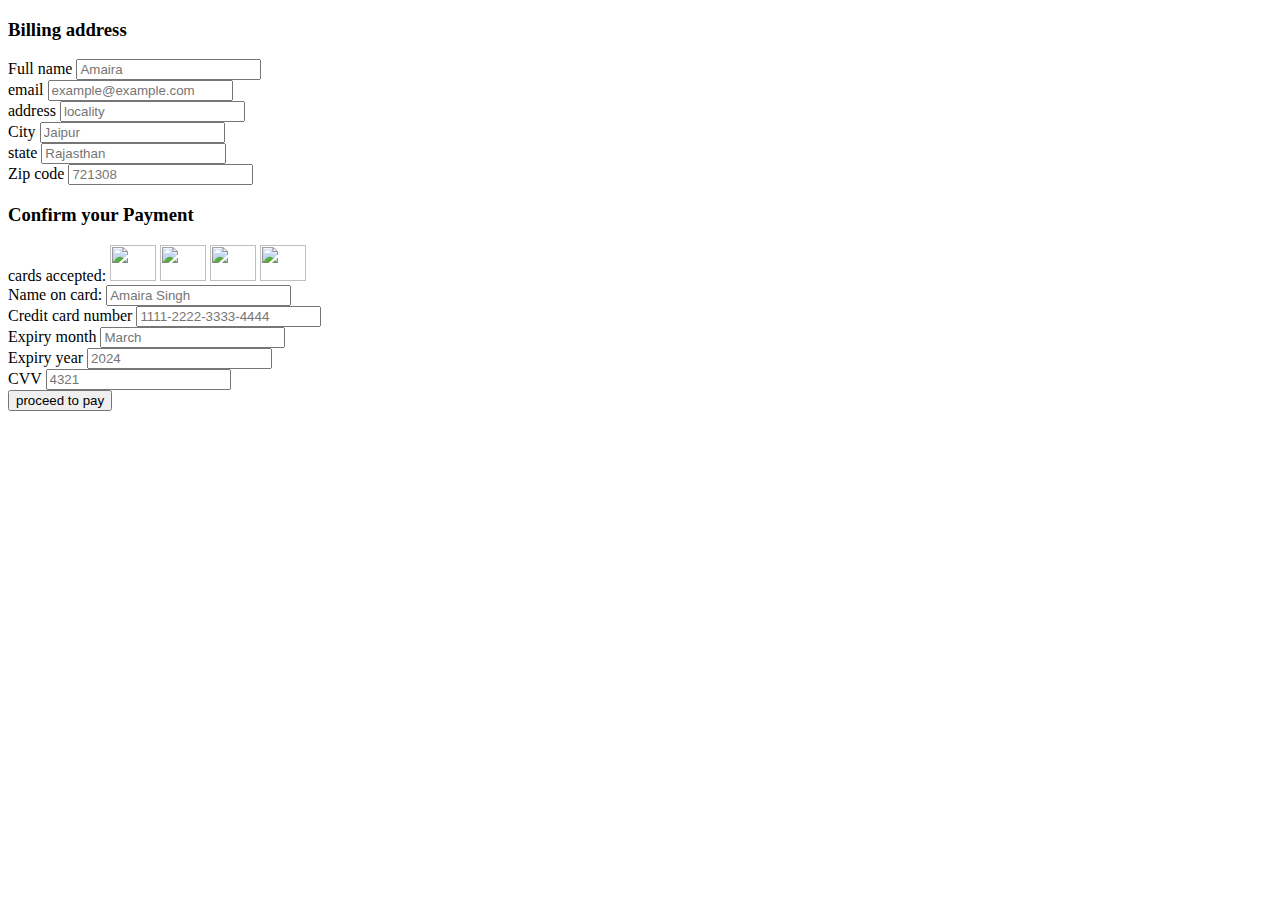
==== Task2- payment API Integration/payment.html @ 27d2be74 "Add files via upload" ====
<!DOCTYPE html>
<html lang="en">
<head>
    <meta charset="UTF-8">
    <meta http-equiv="X-UA-Compatible" content="IE=edge">
    <meta name="viewport" content="width=device-width, initial-scale=1.0">
    <title>Payment Page</title>
    <link rel="stylesheet" href="style3.css">
</head>
<body>
    <div class="container">
      <form action="">
        <div class="row">
            <div class="col">
                <h3 class="title">Billing address</address></h3>
                <div class="inputBox">
                    <span>Full name</span>
                    <input type="text" placeholder="Amaira">

                </div>
                <div class="inputBox">
                    <span>email</span>
                    <input type="text" placeholder="example@example.com">

                </div>
                <div class="inputBox">
                    <span>address</span>
                    <input type="text" placeholder="locality">
                </div>
                <div class="inputBox">
                    <span>City</span>
                    <input type="text" placeholder="Jaipur">

                </div>
                <div class="flex">
                    <div class="inputBox">
                        <span>state</span>
                        <input type="text" placeholder="Rajasthan">
    
                    </div>
                    <div class="inputBox">
                        <span>Zip code</span>
                        <input type="text" placeholder="721308">
    
                    </div>
                </div>
            </div>

            <div class="col">
                <h3 class="title">Confirm your Payment</h3>
                <div class="inputBox">
                    <span>cards accepted: </span>
                    <img src="https://tse2.mm.bing.net/th?id=OIP.Q9LpUxJ-Hm2XoJNq7s2XEQAAAA&pid=Api&P=0" width="46px" height="36px">
                    <img src="https://tse4.mm.bing.net/th?id=OIP.FtvETY1E_WFX9yKpZ057BwHaE1&pid=Api&P=0" width="46px" height="36px">
                    <img src="https://tse2.mm.bing.net/th?id=OIP.AiM02dhiJP9Zx-IWvXfSyAHaHa&pid=Api&P=0" width="46px" height="36px">
                    <img src="https://tse4.mm.bing.net/th?id=OIP.VolROI_kl6x2twu1Za7nlgAAAA&pid=Api&P=0" width="46px" height="36px">
                <div class="inputBox">
                    <span>Name on card: </span>
                    <input type="text" placeholder="Amaira Singh">

                </div>
                <div class="inputBox">
                    <span>Credit card number</span>
                    <input type="number" placeholder="1111-2222-3333-4444">

                </div>
                <div class="inputBox">
                    <span>Expiry month</span>
                    <input type="text" placeholder="March">
                </div>
                <div class="flex">
                <div class="inputBox">
                    <span>Expiry year</span>
                    <input type="text" placeholder="2024">

                </div>
                
                    <div class="inputBox">
                        <span>CVV</span>
                        <input type="text" placeholder="4321">
    
                    </div>
                    
                </div>
            </div>
        </div>
        <input type="submit" value="proceed to pay" class="submit-btn">
      </form>
    </div>
</body>
</html>
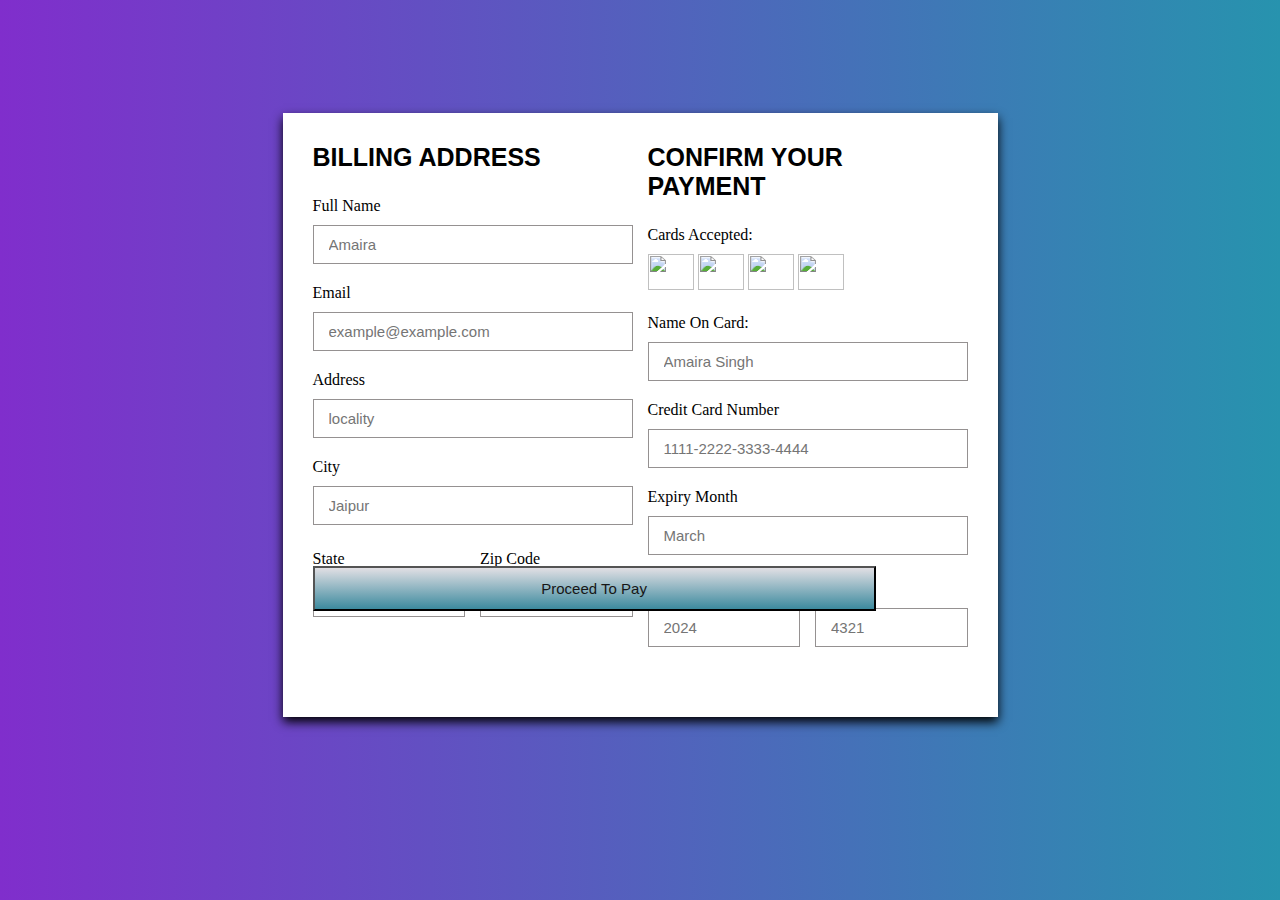
==== commit 73d21196: "Update payment.html" ====
--- a/Task2- payment API Integration/payment.html
+++ b/Task2- payment API Integration/payment.html
@@ -5,7 +5,7 @@
     <meta http-equiv="X-UA-Compatible" content="IE=edge">
     <meta name="viewport" content="width=device-width, initial-scale=1.0">
     <title>Payment Page</title>
-    <link rel="stylesheet" href="style3.css">
+    <link rel="stylesheet" href="style2.css">
 </head>
 <body>
     <div class="container">
@@ -88,4 +88,4 @@
       </form>
     </div>
 </body>
-</html>+</html>
--- a/Task2- payment API Integration/style2.css
+++ b/Task2- payment API Integration/style2.css
@@ -0,0 +1,1764 @@
+/*styling of payment page*/
+*{
+    margin: 0;
+    padding: 0;
+    box-sizing: border-box;
+    outline: none;
+    text-transform: capitalize;
+    transition: all .2s linear;
+
+}
+.container{
+    display: flex;
+    justify-content: center;
+    align-items: center;
+    padding: 25x;
+    min-height: 100vh;
+    background: linear-gradient(90deg, #802ecc , #2793ae );
+    padding-bottom: 70px;
+
+}
+.container form{
+  padding:30px;
+  width: 715px;
+  background:white;
+  box-shadow: 0 5px 10px rgba(0,0,0,1);
+}
+.container form .row
+{
+   display: flex;
+   flex-wrap: wrap;
+   gap: 15px;
+}
+.container form .row .col{
+    flex: 1 1 250px ;
+}
+.container form .row .col .title{
+    font-size: 25px;
+    color: black;
+    padding-bottom: 5px;
+    text-transform: uppercase;
+    font-family:'Franklin Gothic Medium', 'Arial Narrow', Arial, sans-serif;
+}
+.container form .row .col .inputBox{
+    margin: 20px 0;
+
+}
+.container form .row .col .inputBox span{
+    margin-bottom: 10px;
+    display:block;
+}
+.container form .row .col .inputBox input{
+    width: 100%;
+    border: 1px solid rgb(149, 145, 145);
+    padding: 10px 15px;
+    font-size: 15px;
+    text-transform: none;
+}
+.container form .row .col .inputBox input:focus{
+    border: 1px solid black;
+}
+.container form .row .col .flex{
+    display: flex;
+    gap: 15px;
+}
+.container form .row .col .flex .inputBox{
+    margin-top: 5px;
+}
+
+.container form .row .col .flex .inputBox img{
+margin-top: 5px;
+filter: drop-shadow(0 0 1px #000);
+}
+.container form .submit-btn{
+    width: 44vw;
+    position:absolute;
+    top: 543px;
+    padding: 12px;
+    margin-top: 23px;
+    background: linear-gradient(#e1dfe4, #3c8a9e);
+    color: rgb(22, 22, 22);
+    font-size: 15px;
+    cursor: pointer;
+}
+.container form .submit-btn:hover{
+    background: #3879f2;
+}
+
+
+
+
+
+
+
+
+
+
+
+
+
+
+
+
+
+
+
+
+
+
+
+
+
+
+
+
+
+
+
+
+
+
+
+
+
+
+
+
+
+
+
+
+
+
+
+
+
+
+
+
+
+
+
+
+
+
+
+
+
+
+
+
+
+
+
+
+
+
+
+
+
+
+
+
+
+
+
+
+
+
+
+
+
+
+
+
+
+
+
+
+
+
+
+
+
+
+
+
+
+
+
+
+
+
+
+
+
+
+
+
+
+
+
+
+
+
+
+
+
+
+
+
+
+
+
+
+
+
+
+
+
+
+
+
+
+
+
+
+
+
+
+
+
+
+
+
+
+
+
+
+
+
+
+
+
+
+
+
+
+
+
+
+
+
+
+
+
+
+
+
+
+
+
+
+
+
+
+
+
+
+
+
+
+
+
+
+
+
+
+
+
+
+
+
+
+
+
+
+
+
+
+
+
+
+
+
+
+
+
+
+
+
+
+
+
+
+
+
+
+
+
+
+
+
+
+
+
+
+
+
+
+
+
+
+
+
+
+
+
+
+
+
+
+
+
+
+
+
+
+
+
+
+
+
+
+
+
+
+
+
+
+
+
+
+
+
+
+
+
+
+
+
+
+
+
+
+
+
+
+
+
+
+
+
+
+
+
+
+
+
+
+
+
+
+
+
+
+
+
+
+
+
+
+
+
+
+
+
+
+
+
+
+
+
+
+
+
+
+
+
+
+
+
+
+
+
+
+
+
+
+
+
+
+
+
+
+
+
+
+
+
+
+
+
+
+
+
+
+
+
+
+
+
+
+
+
+
+
+
+
+
+
+
+
+
+
+
+
+
+
+
+
+
+
+
+
+
+
+
+
+
+
+
+
+
+
+
+
+
+
+
+
+
+
+
+
+
+
+
+
+
+
+
+
+
+
+
+
+
+
+
+
+
+
+
+
+
+
+
+
+
+
+
+
+
+
+
+
+
+
+
+
+
+
+
+
+
+
+
+
+
+
+
+
+
+
+
+
+
+
+
+
+
+
+
+
+
+
+
+
+
+
+
+
+
+
+
+
+
+
+
+
+
+
+
+
+
+
+
+
+
+
+
+
+
+
+
+
+
+
+
+
+
+
+
+
+
+
+
+
+
+
+
+
+
+
+
+
+
+
+
+
+
+
+
+
+
+
+
+
+
+
+
+
+
+
+
+
+
+
+
+
+
+
+
+
+
+
+
+
+
+
+
+
+
+
+
+
+
+
+
+
+
+
+
+
+
+
+
+
+
+
+
+
+
+
+
+
+
+
+
+
+
+
+
+
+
+
+
+
+
+
+
+
+
+
+
+
+
+
+
+
+
+
+
+
+
+
+
+
+
+
+
+
+
+
+
+
+
+
+
+
+
+
+
+
+
+
+
+
+
+
+
+
+
+
+
+
+
+
+
+
+
+
+
+
+
+
+
+
+
+
+
+
+
+
+
+
+
+
+
+
+
+
+
+
+
+
+
+
+
+
+
+
+
+
+
+
+
+
+
+
+
+
+
+
+
+
+
+
+
+
+
+
+
+
+
+
+
+
+
+
+
+
+
+
+
+
+
+
+
+
+
+
+
+
+
+
+
+
+
+
+
+
+
+
+
+
+
+
+
+
+
+
+
+
+
+
+
+
+
+
+
+
+
+
+
+
+
+
+
+
+
+
+
+
+
+
+
+
+
+
+
+
+
+
+
+
+
+
+
+
+
+
+
+
+
+
+
+
+
+
+
+
+
+
+
+
+
+
+
+
+
+
+
+
+
+
+
+
+
+
+
+
+
+
+
+
+
+
+
+
+
+
+
+
+
+
+
+
+
+
+
+
+
+
+
+
+
+
+
+
+
+
+
+
+
+
+
+
+
+
+
+
+
+
+
+
+
+
+
+
+
+
+
+
+
+
+
+
+
+
+
+
+
+
+
+
+
+
+
+
+
+
+
+
+
+
+
+
+
+
+
+
+
+
+
+
+
+
+
+
+
+
+
+
+
+
+
+
+
+
+
+
+
+
+
+
+
+
+
+
+
+
+
+
+
+
+
+
+
+
+
+
+
+
+
+
+
+
+
+
+
+
+
+
+
+
+
+
+
+
+
+
+
+
+
+
+
+
+
+
+
+
+
+
+
+
+
+
+
+
+
+
+
+
+
+
+
+
+
+
+
+
+
+
+
+
+
+
+
+
+
+
+
+
+
+
+
+
+
+
+
+
+
+
+
+
+
+
+
+
+
+
+
+
+
+
+
+
+
+
+
+
+
+
+
+
+
+
+
+
+
+
+
+
+
+
+
+
+
+
+
+
+
+
+
+
+
+
+
+
+
+
+
+
+
+
+
+
+
+
+
+
+
+
+
+
+
+
+
+
+
+
+
+
+
+
+
+
+
+
+
+
+
+
+
+
+
+
+
+
+
+
+
+
+
+
+
+
+
+
+
+
+
+
+
+
+
+
+
+
+
+
+
+
+
+
+
+
+
+
+
+
+
+
+
+
+
+
+
+
+
+
+
+
+
+
+
+
+
+
+
+
+
+
+
+
+
+
+
+
+
+
+
+
+
+
+
+
+
+
+
+
+
+
+
+
+
+
+
+
+
+
+
+
+
+
+
+
+
+
+
+
+
+
+
+
+
+
+
+
+
+
+
+
+
+
+
+
+
+
+
+
+
+
+
+
+
+
+
+
+
+
+
+
+
+
+
+
+
+
+
+
+
+
+
+
+
+
+
+
+
+
+
+
+
+
+
+
+
+
+
+
+
+
+
+
+
+
+
+
+
+
+
+
+
+
+
+
+
+
+
+
+
+
+
+
+
+
+
+
+
+
+
+
+
+
+
+
+
+
+
+
+
+
+
+
+
+
+
+
+
+
+
+
+
+
+
+
+
+
+
+
+
+
+
+
+
+
+
+
+
+
+
+
+
+
+
+
+
+
+
+
+
+
+
+
+
+
+
+
+
+
+
+
+
+
+
+
+
+
+
+
+
+
+
+
+
+
+
+
+
+
+
+
+
+
+
+
+
+
+
+
+
+
+
+
+
+
+
+
+
+
+
+
+
+
+
+
+
+
+
+
+
+
+
+
+
+
+
+
+
+
+
+
+
+
+
+
+
+
+
+
+
+
+
+
+
+
+
+
+
+
+
+
+
+
+
+
+
+
+
+
+
+
+
+
+
+
+
+
+
+
+
+
+
+
+
+
+
+
+
+
+
+
+
+
+
+
+
+
+
+
+
+
+
+
+
+
+
+
+
+
+
+
+
+
+
+
+
+
+
+
+
+
+
+
+
+
+
+
+
+
+
+
+
+
+
+
+
+
+
+
+
+
+
+
+
+
+
+
+
+
+
+
+
+
+
+
+
+
+
+
+
+
+
+
+
+
+
+
+
+
+
+
+
+
+
+
+
+
+
+
+
+
+
+
+
+
+
+
+
+
+
+
+
+
+
+
+
+
+
+
+
+
+
+
+
+
+
+
+
+
+
+
+
+
+
+
+
+
+
+
+
+
+
+
+
+
+
+
+
+
+
+
+
+
+
+
+
+
+
+
+
+
+
+
+
+
+
+
+
+
+
+
+
+
+
+
+
+
+
+
+
+
+
+
+
+
+
+
+
+
+
+
+
+
+
+
+
+
+
+
+
+
+
+
+
+
+
+
+
+
+
+
+
+
+
+
+
+
+
+
+
+
+
+
+
+
+
+
+
+
+
+
+
+
+
+
+
+
+
+
+
+
+
+
+
+
+
+
+
+
+
+
+
+
+
+
+
+
+
+
+
+}